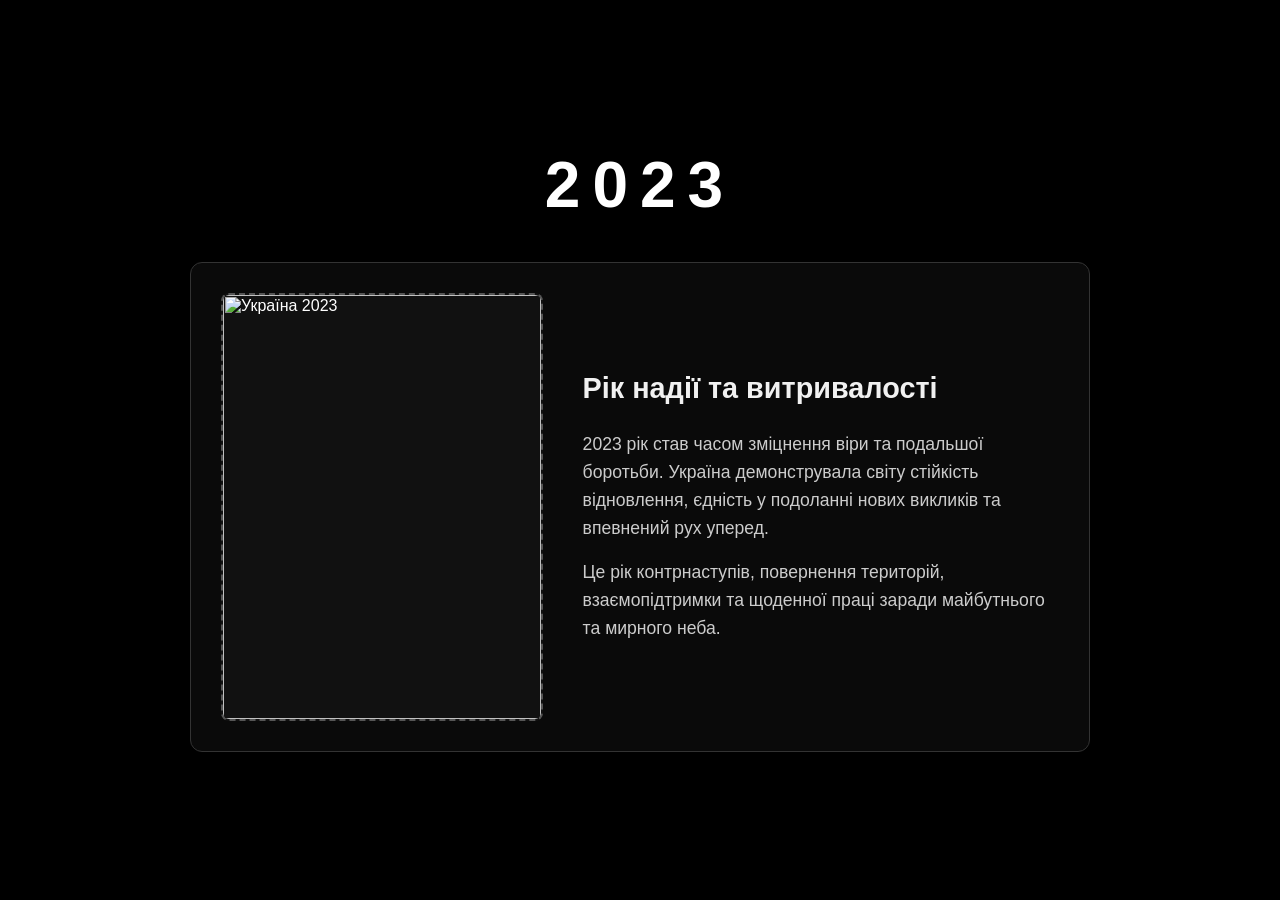
==== page2023.html @ 08e18068 "Додав другу сторінку" ====
<html>
<head>
    <meta charset="UTF-8">
    <meta name="viewport" content="width=device-width, initial-scale=1.0">
    <title>Україна у 2023 році</title>
    
    <link rel="stylesheet" href="style.css">
</head>
<body>

    <div class="year-title">2023</div>
    <div class="content-container content-container-reverse">
        
        <div class="photo-box">
            <img src="https://forbes.ua/static/storage/thumbs/770x1078/d/1b/mzivzs---c5x7x50px50p-wt--61d6ad9c186a2ae598f788e4f2c1c1bd.jpg" alt="Україна 2023">
        </div>

        <div class="text-box">
            <h2>Рік надії та витривалості</h2>
            <p>
                2023 рік став часом зміцнення віри та подальшої боротьби. Україна демонструвала світу стійкість відновлення, єдність у подоланні нових викликів та впевнений рух уперед.
            </p>
            <p>
                Це рік контрнаступів, повернення територій, взаємопідтримки та щоденної праці заради майбутнього та мирного неба.
            </p>
        </div>

    </div>

</body>
</html>
---- style.css ----
* {
    box-sizing: border-box;
    margin: 0;
    padding: 0;
}

body {
    background-color: #000000;
    color: #ffffff;
    font-family: 'Segoe UI', Tahoma, Geneva, Verdana, sans-serif;
    min-height: 100vh;
    display: flex;
    flex-direction: column;
    align-items: center;
    justify-content: center;
    padding: 20px;
}

/* Заголовок року */
.year-title {
    font-size: 4rem;
    font-weight: bold;
    letter-spacing: 12px;
    margin-bottom: 40px;
    text-align: center;
    color: #ffffff;
}

/* Головний контейнер (блок-обгортка) */
.content-container {
    display: flex;
    flex-direction: row;
    gap: 40px;
    max-width: 900px;
    width: 100%;
    align-items: center;
    justify-content: center;
    border: 1px solid #333;
    padding: 30px;
    border-radius: 12px;
    background-color: #0a0a0a;
}

/* Лівий блок - комірка для фото */
.photo-box {
    flex: 1;
    min-width: 250px;
    aspect-ratio: 3 / 4;
    border: 2px dashed #555;
    display: flex;
    align-items: center;
    justify-content: center;
    border-radius: 8px;
    overflow: hidden;
    background-color: #111;
}

.photo-box img {
    width: 100%;
    height: 100%;
    object-fit: cover;
}

/* Правий блок - текст */
.text-box {
    flex: 1.5;
    display: flex;
    flex-direction: column;
    gap: 15px;
}

.text-box h2 {
    font-size: 1.8rem;
    margin-bottom: 10px;
    color: #f1f1f1;
}

.text-box p {
    font-size: 1.1rem;
    line-height: 1.6;
    color: #cccccc;
}

/* Адаптивність для мобільних пристроїв та малих екранів */
@media (max-width: 768px) {
    .content-container {
        flex-direction: column;
        padding: 20px;
    }

    .year-title {
        font-size: 3rem;
        margin-bottom: 20px;
    }

    .photo-box {
        width: 100%;
        max-width: 300px;
    }

    .text-box {
        text-align: center;
    }
}
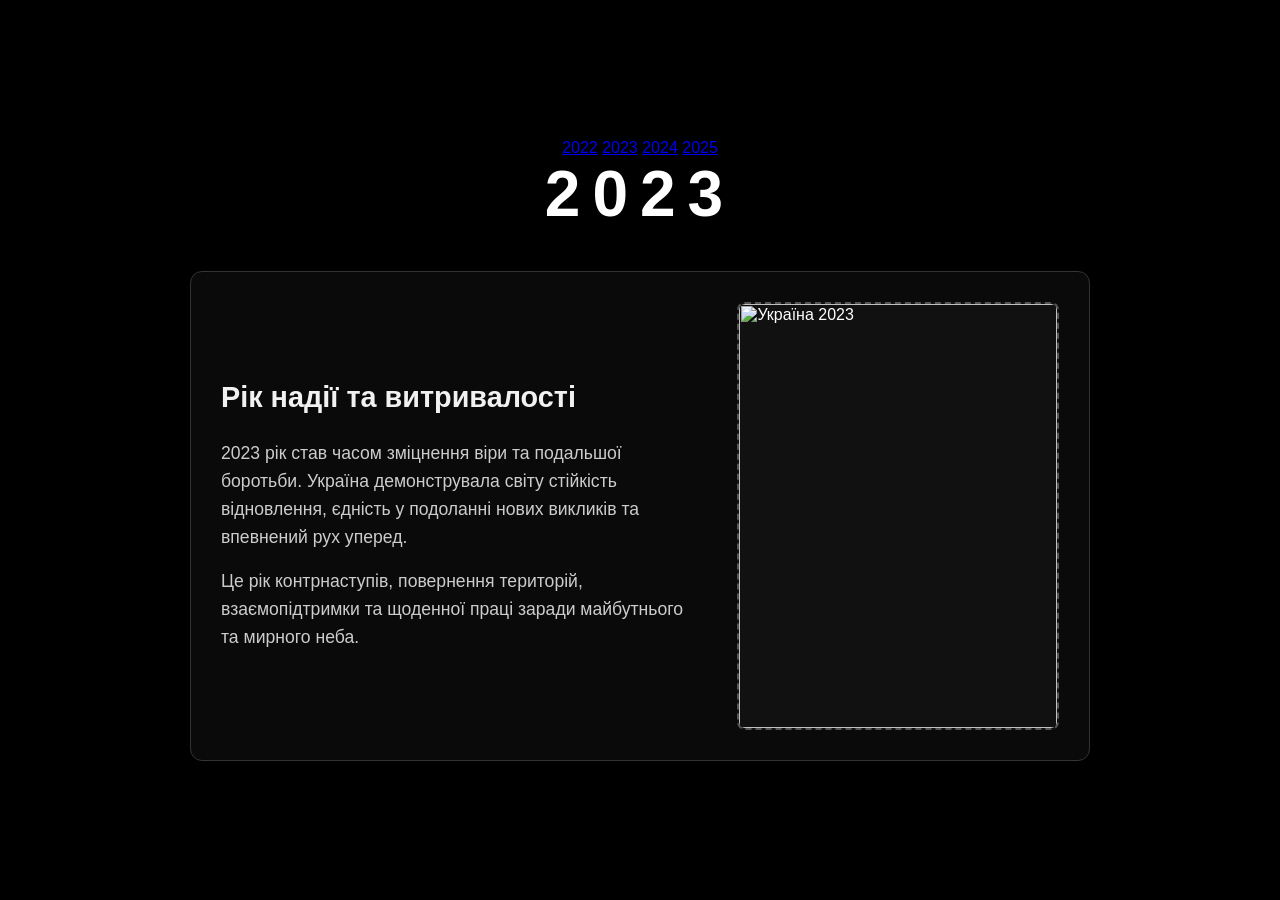
==== commit 7945fd96: "Update page2023.html" ====
--- a/page2023.html
+++ b/page2023.html
@@ -3,8 +3,13 @@
     <meta charset="UTF-8">
     <meta name="viewport" content="width=device-width, initial-scale=1.0">
     <title>Україна у 2023 році</title>
-    
     <link rel="stylesheet" href="style.css">
+    <nav class="navbar">
+        <a href="index.html">2022</a>
+        <a href="page2023.html" class="active">2023</a>
+        <a href="page2024.html">2024</a>
+        <a href="page2025.html">2025</a>
+    </nav>
 </head>
 <body>
 
--- a/style.css
+++ b/style.css
@@ -102,3 +102,12 @@
         text-align: center;
     }
 }
+.content-container-reverse {
+    flex-direction: row-reverse;
+}
+
+@media (max-width: 768px) {
+    .content-container-reverse {
+        flex-direction: column;
+    }
+}
